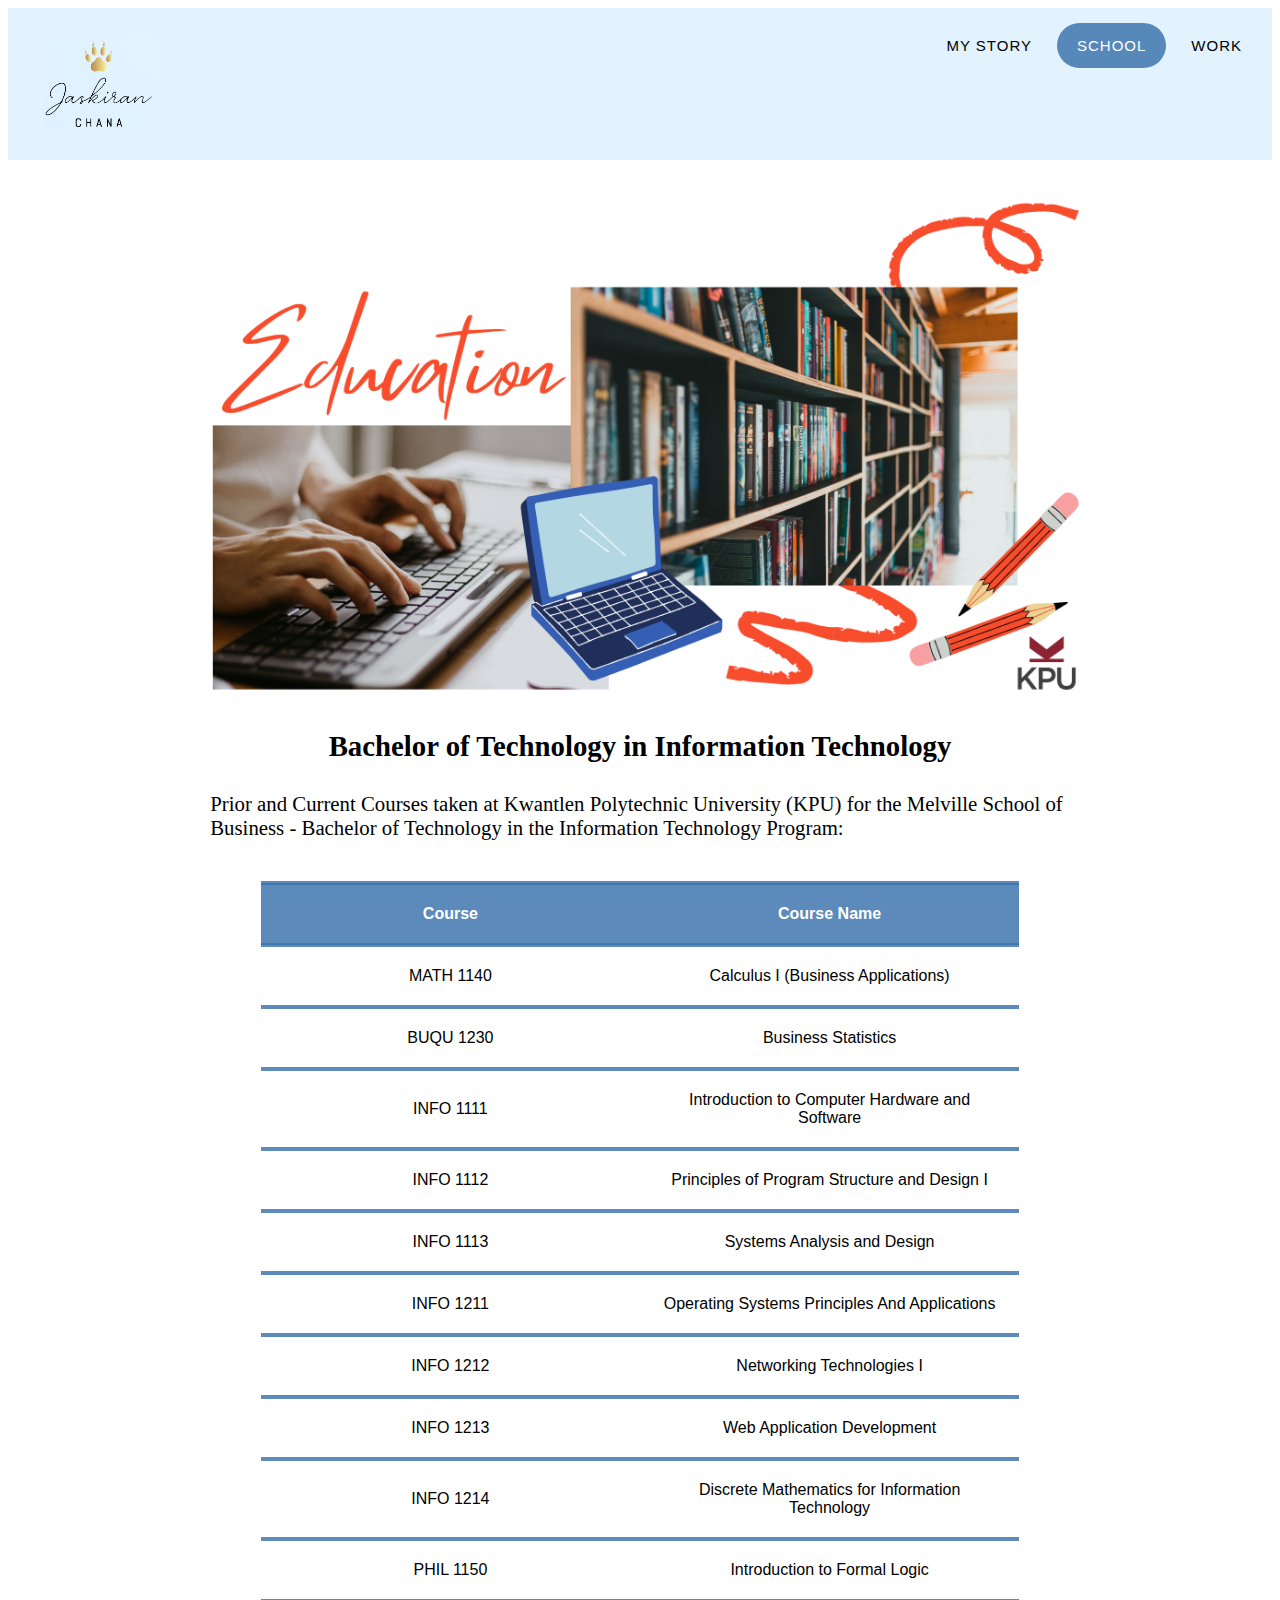
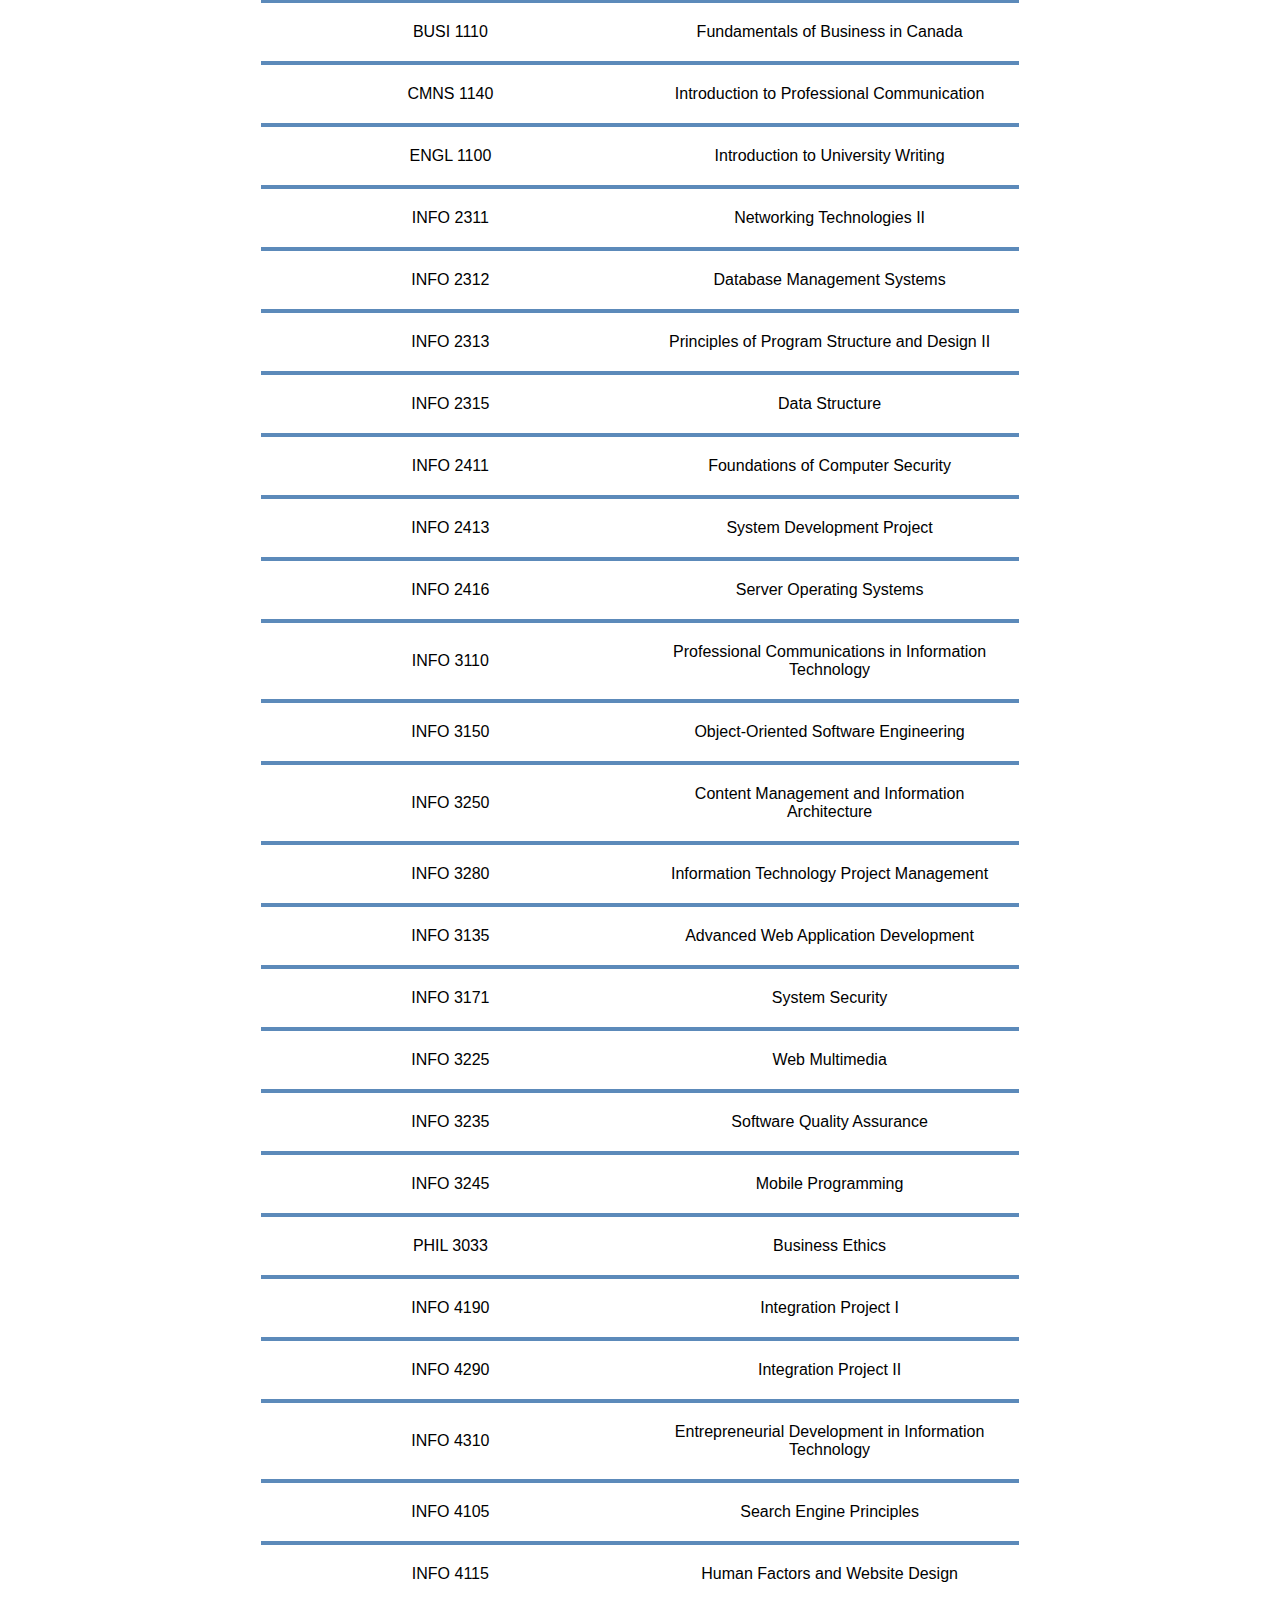
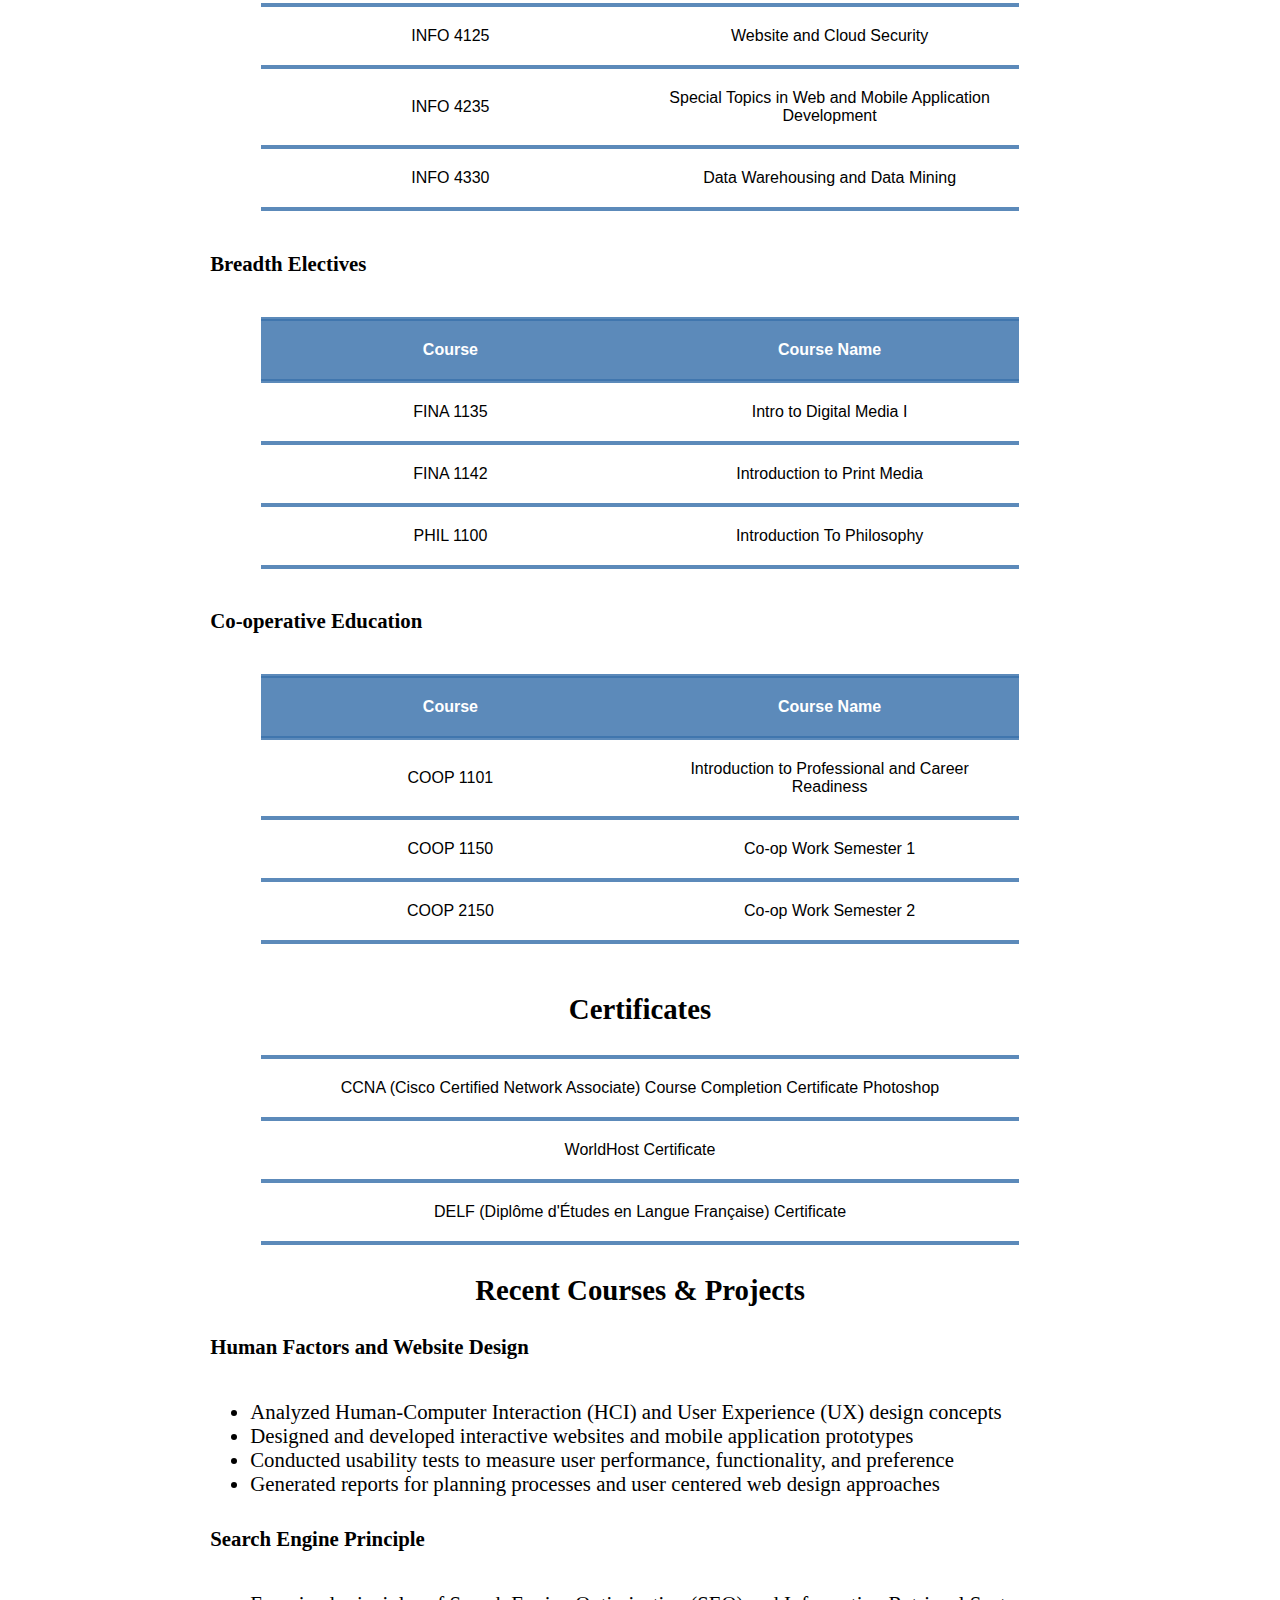
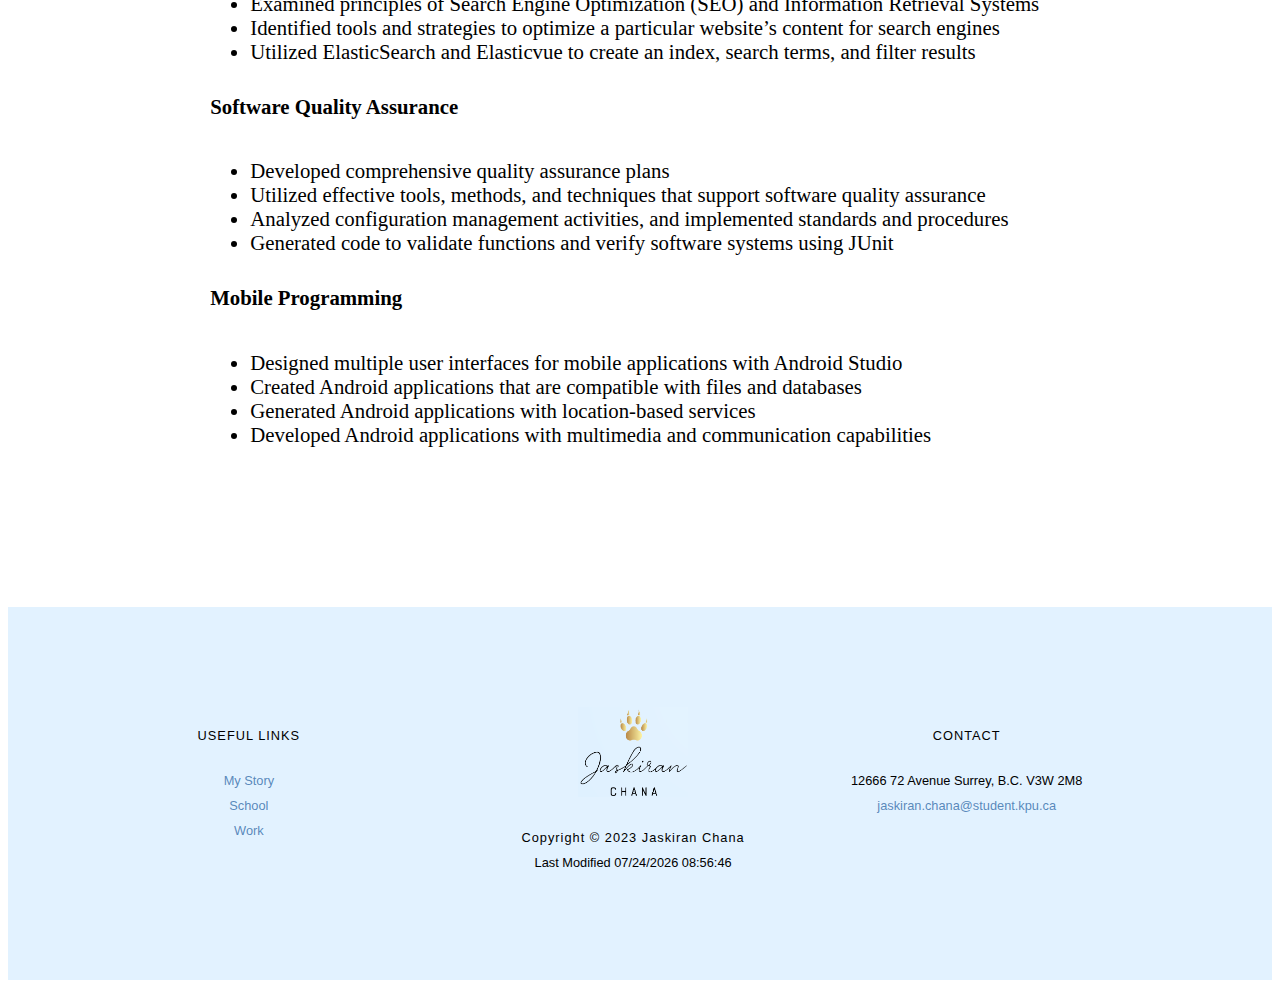
==== school.html @ 22349d89 "Add files via upload" ====
<!doctype html>
<html>
	<head>
		<meta charset="utf-8">
        <title>Jaskiran Chana</title>
        <!-- External CSS styles -->
        <link rel="stylesheet" href="styles.css">
    </head>

    <div class="header">
        <!-- Navigation -->
		<a href="index.html"><img src="images/logo.png" alt="Logo"style="border-style:none;width:110px;height:90px;"></a>
        <div class="header-right">
            <a class="unactive" href="index.html">MY STORY</a>
            <a class="active" href="school.html">SCHOOL</a>
            <a class="unactive" href="work.html">WORK</a>
        </div>
    </div>
	
    <body>
	
		<!-- Education Section -->
		<div class="education-container">
			<img src="images/education.png" alt="Education">
		</div>
		
		<h3>Bachelor of Technology in Information Technology</h3>
		<p id="txtCenter">Prior and Current Courses taken at Kwantlen Polytechnic University (KPU) for the Melville School of Business - Bachelor of Technology in the Information Technology Program:</p>

		<div style="overflow-x:auto;">
			<table>
				<tr style="background-color:#3a71acd3; color: white;">
					<th>Course</th>
					<th>Course Name</th>
				</tr>
	
				<tr>
					<td>MATH 1140</td>
					<td>Calculus I (Business Applications)</td>
				</tr>
				
				<tr>
					<td>BUQU 1230</td>
					<td>Business Statistics</td>
				</tr>
				
				<tr>
					<td>INFO 1111</td>
					<td>Introduction to Computer Hardware and Software</td>
				</tr>
				
				<tr>
					<td>INFO 1112 </td>
					<td>Principles of Program Structure and Design I</td>
				</tr>
				
				<tr>
					<td>INFO 1113 </td>
					<td>Systems Analysis and Design</td>
				</tr>
				
				<tr>
					<td>INFO 1211</td>
					<td>Operating Systems Principles And Applications</td>
				</tr>
				
				<tr>
					<td>INFO 1212</td>
					<td>Networking Technologies I</td>
				</tr>
				
				<tr>
					<td>INFO 1213</td>
					<td>Web Application Development</td>
				</tr>
				
				<tr>
					<td>INFO 1214</td>
					<td>Discrete Mathematics for Information Technology</td>
				</tr>
				
				<tr>
					<td>PHIL 1150</td>
					<td>Introduction to Formal Logic</td>
				</tr>
				
				<tr>
					<td>BUSI 1110</td>
					<td>Fundamentals of Business in Canada</td>
				</tr>
				
				<tr>
					<td>CMNS 1140 </td>
					<td>Introduction to Professional Communication</td>
				</tr>
				
				<tr>
					<td>ENGL 1100 </td>
					<td>Introduction to University Writing</td>
				</tr>
				
				<tr>
					<td>INFO 2311 </td>
					<td>Networking Technologies II</td>
				</tr>
				
				<tr>
					<td>INFO 2312</td>
					<td>Database Management Systems</td>
				</tr>
				
				<tr>
					<td>INFO 2313</td>
					<td>Principles of Program Structure and Design II</td>
				</tr>
				
				<tr>
					<td>INFO 2315</td>
					<td>Data Structure</td>
				</tr>
				
				<tr>
					<td>INFO 2411</td>
					<td>Foundations of Computer Security</td>
				</tr>
				
				<tr>
					<td>INFO 2413</td>
					<td>System Development Project</td>
				</tr>
				
				<tr>
					<td>INFO 2416</td>
					<td>Server Operating Systems</td>
				</tr>
				
				<tr>
					<td>INFO 3110</td>
					<td>Professional Communications in Information Technology</td>
				</tr>
				
				<tr>
					<td>INFO 3150</td>
					<td>Object-Oriented Software Engineering</td>
				</tr>
				
				<tr>
					<td>INFO 3250</td>
					<td>Content Management and Information Architecture</td>
				</tr>
				
				<tr>
					<td>INFO 3280</td>
					<td>Information Technology Project Management</td>
				</tr>
				
				<tr>
					<td>INFO 3135</td>
					<td>Advanced Web Application Development</td>
				</tr>
				
				<tr>
					<td>INFO 3171</td>
					<td>System Security</td>
				</tr>

				<tr>
					<td>INFO 3225</td>
					<td>Web Multimedia</td>
				</tr>
				
				<tr>
					<td>INFO 3235</td>
					<td>Software Quality Assurance</td>
				</tr>

				<tr>
					<td>INFO 3245</td>
					<td>Mobile Programming</td>
				</tr>

				<tr>
				  <td>PHIL 3033</td>
				  <td>Business Ethics</td>
				</tr>
				
				<tr>
					<td>INFO 4190</td>
					<td>Integration Project I</td>
				</tr>
				
				<tr>
					<td>INFO 4290</td>
					<td>Integration Project II</td>
				</tr>
				
				<tr>
					<td>INFO 4310</td>
					<td>Entrepreneurial Development in Information Technology</td>
				</tr>
				
				<tr>
					<td>INFO 4105</td>
					<td>Search Engine Principles</td>
				</tr>
				
				<tr>
					<td>INFO 4115</td>
					<td>Human Factors and Website Design</td>
				</tr>

				<tr>
					<td>INFO 4125</td>
					<td>Website and Cloud Security</td>
				</tr>	

				<tr>
					<td>INFO 4235</td>
					<td>Special Topics in Web and Mobile Application Development</td>
				</tr>	
				
				<tr>
					<td>INFO 4330</td>
					<td>Data Warehousing and Data Mining</td>
				</tr>	
			</table>
		</div>
	
		<div>
			<p id="txtCenter" style="padding-top: 20px; font-weight:bold;">Breadth Electives</p>
			<table>
				<tr style="background-color:#3a71acd3; color: white;">
				   <th>Course</th>
				   <th>Course Name</th>
				</tr>
					
				<tr>
					<td>FINA 1135</td>
					<td>Intro to Digital Media I</td>
				</tr>
					
				<tr>
					<td>FINA 1142</td>
					<td>Introduction to Print Media</td>
				</tr>
					
				<tr>
					<td>PHIL 1100</td>
					<td>Introduction To Philosophy</td>
				</tr>
			</table>
		</div>

		<div>
			<p id="txtCenter" style="padding-top: 20px; font-weight:bold;">Co-operative Education</p>
			<table>
				<tr style="background-color:#3a71acd3; color: white;">
					<th>Course</th>
					<th>Course Name</th>
				</tr>
	
				<tr>
					<td>COOP 1101</td>
					<td>Introduction to Professional and Career Readiness</td>
				</tr>
	
				<tr>
					<td>COOP 1150</td>
					<td>Co-op Work Semester 1</td>
				</tr>
				
				<tr>
					<td>COOP 2150</td>
					<td>Co-op Work Semester 2</td>
				</tr>	
			</table>
		</div>
		
		<div>
			<h3 style="padding-top: 20px;">Certificates</h3>
			<table>		
				<tr>
					<td>CCNA (Cisco Certified Network Associate) Course Completion Certificate Photoshop</td>
				</tr>
				
				<tr>
					<td>WorldHost Certificate</td>
				</tr>
				
				<tr>
					<td>DELF (Diplôme d'Études en Langue Française) Certificate</td>
				</tr>
				
			</table>
		</div>
	
	
		<h3>Recent Courses & Projects</h3>
		<p id="txtCenter"><b>Human Factors and Website Design</b></p>

		<ul id="txtBaking">
			<li>Analyzed Human-Computer Interaction (HCI) and User Experience (UX) design concepts</li>
			<li>Designed and developed interactive websites and mobile application prototypes</li>
			<li>Conducted usability tests to measure user performance, functionality, and preference</li>
			<li>Generated reports for planning processes and user centered web design approaches</li>
		</ul>  
		
		<p id="txtCenter"><b>Search Engine Principle</b></p>

		<ul id="txtBaking">
			<li>Examined principles of Search Engine Optimization (SEO) and Information Retrieval Systems</li>
			<li>Identified tools and strategies to optimize a particular website’s content for search engines</li>
			<li>Utilized ElasticSearch and Elasticvue to create an index, search terms, and filter results</li>
		</ul>  
		
		<p id="txtCenter"><b>Software Quality Assurance</b></p>

		<ul id="txtBaking">
			<li>Developed comprehensive quality assurance plans </li>
			<li>Utilized effective tools, methods, and techniques that support software quality assurance</li>
			<li>Analyzed configuration management activities, and implemented standards and procedures</li>
			<li>Generated code to validate functions and verify software systems using JUnit</li>
		</ul>  
		
		<p id="txtCenter"><b>Mobile Programming</b></p>

		<ul id="txtBaking">
			<li>Designed multiple user interfaces for mobile applications with Android Studio</li>
			<li>Created Android applications that are compatible with files and databases</li>
			<li>Generated Android applications with location-based services</li>
			<li>Developed Android applications with multimedia and communication capabilities </li>
		</ul>  
	
		
		<footer>
			<div class="footer">
				<div class="footer-column-1">
					<h5>USEFUL LINKS</h5>
					<a href="index.html">My Story</a>
					<a href="school.html">School</a>
					<a href="work.html">Work</a>
				</div>
				
				<div class="footer-column-2">
					<a href="index.html"><img src="images/logo.png" alt="Logo"style="border-style:none;width:110px;height:90px;"></a>
					<h6>Copyright &copy; 2023 Jaskiran Chana</h6>
					<p><script>document.write ("Last Modified ", document.lastModified);</script></p>
				</div>
				
				<div class="footer-column-3"> 
					<h5>CONTACT</h5>
					12666 72 Avenue Surrey, B.C. V3W 2M8
					<a href="mailto:jaskiran.chana@student.kpu.ca">jaskiran.chana@student.kpu.ca</a>
				</div>
			</div>
		</footer>
	</body>
</html>
---- styles.css ----
/* Navigation*/
.header {
	overflow: hidden;
	font-family: "Source Sans Pro", sans-serif;
	background-color: #e2f2ff;
	padding: 15px 10px;
}

.header a {
	float: left;
	color: black;
	text-align: center;
	text-decoration: none;
	font-size: 15px; 
	line-height: 15px;
	border-radius: 45px;
	padding: 15px;
	padding-left: 20px;
	padding-right: 20px;
	margin-left: 5px;
	letter-spacing: 1px;
}

.header a.unactive:hover {
	border-radius: unset;
	border-bottom: 3px solid #3a71acd3;
	color: black;
}

.header a.active {
	background-color: #3a71acd3;
	color: white;
}

.header-right {
	float: right;
}


/* Text */
h1 {
	text-align: left;
    font-family: "Freestyle Script", Freestyle Script;
    font-weight: normal;
    font-size: 5em;
    padding-left: 400px;
}

p {
	text-align: center;
    margin-left: 430px;
    padding-right: 50px;
    padding-top: 50px;
    font-family: Ink Free;
    font-size: 1.3em;
}

h2 {
    text-align: left;
    font-family: Brush Script MT,cursive;
    font-weight: normal;
	font-size: 4em;
    margin-left: 50px;
	padding-top: 20px;
	padding-bottom: 20px;
	color: #f84d2d;
}

/* Book List */
.column {
	float: left;
	width: 45%;
	padding: 10px;
	font-family: Ink Free;
	font-size: 1.3em;
}

.column1 {
	float: left;
	width: 45%;
	padding: 10px;
	font-family: Ink Free;
	font-size: 1.3em;
    margin-left:3%;
}

/* Clear floats after image containers */
.row::after {
	content: "";
	clear: both;
	display: table;
}

.column img{
	width:100%;
	height:80%;
	margin-left:10%;
	margin-right:50%;
}

.column-title {
	float: left;
	padding: 10px;
	font-family: Ink Free;
	font-weight: bold;
	font-size:1.8em;
	text-align: center;
	margin-left:3%;
}

.column2 {
	float: left;
	width: 45%;
	padding: 10px;
	font-family: Ink Free;
	font-size: 1.3em;
    margin-left:3%;
}

.column3 {
	float: left;
	width: 45%;
	padding: 10px;
	font-family: Ink Free;
	font-size: 1.3em;
    margin-left:3%;
}

.column4 {
	float: left;
	width: 45%;
	padding: 10px;
	font-family: Ink Free;
	font-size: 1.3em;
    margin-left:3%;
}

.column5 {
	float: left;
	width: 45%;
	padding: 10px;
	font-family: Ink Free;
	font-size: 1.3em;
    margin-left:3%;
}

.column6 {
	float: left;
	width: 45%;
	padding: 10px;
	font-family: Ink Free;
	font-size: 1.3em;
    margin-left:3%;
}

.column7 {
	float: left;
	width: 45%;
	padding: 10px;
	font-family: Ink Free;
	font-size: 1.3em;
    margin-left:3%;
}
	
/* Image Heading Container */	
.about-container img{
	padding-top:40px;
	padding-bottom:20px;
	width:65%;
	height:30%;
	margin-left:20%;
}

/* Image Heading Container */	
.music-container img{
	padding-top:40px;
	width:70%;
	height:30%;
	margin-left:15%;
}

/* Image Heading Container */	
.baking-container img{
	padding-top:40px;
	width:70%;
	height:30%;
	margin-left:15%;
	padding-bottom:0px;
}

/* Image Heading Container */	
.digital-container img{
	padding-top:40px;
	width:70%;
	height:30%;
	margin-left:15%;
	padding-bottom:0px;
}

/* Image Heading Container */	
.work-container img{
	padding-top:40px;
	width:70%;
	height:30%;
	margin-left:15%;
	padding-bottom:0px;
}

/* Image Heading Container */	
.education-container img{
	padding-top:40px;
	width:70%;
	height:30%;
	margin-left:15%;
}

/* Text */	
h3 {
	font-family: Ink Free; 
	text-align: center;
	font-size:1.8em;
	font-weight: bold;
}

#txtMusic{
	font-family: Ink Free; 
	text-align: left;
	font-size:1.3em;
	margin-left:16%;
	margin-right:11%;
	padding-top:0px;
	padding-bottom:20px;
}

/* Music Table */	
table {
	border-collapse: collapse;
	width: 60%;
	margin-left:auto;
	margin-right:auto;
}

/* Music Table */	
th, td {
	text-align: left;
	padding: 20px;
	border-top: 4px solid #3a71acd3;
	border-bottom: 4px solid #3a71acd3;
	font-family: "Source Sans Pro", sans-serif; 
	font-size: 1em;
	text-align: center;
	width: 40%;
}

tr{
	background-color: #white;
}

tr:hover {
	background-color:  #F1F3F4;
}

.title:hover {
	background-color:  #3a71acd3;
}
	
.music-cover-container img{
	padding-top:20px;
	padding-bottom:20px;
	width:100%;
	height:100%;
}

/* Audio */	
.musicplayer1, .musicplayer2, .musicplayer3{
	width: 100%;
}

/* Audio Cover */	
#cover1, #cover2, #cover3, #audio1, #audio2, #audio3 {
	 display: none;
}

/* Baking Gallery */	
div.gallery {
	border: 1px solid #ccc;
}

div.gallery:hover {
	border: 1px solid #777;
}

div.gallery img {
	width: 100%;
	height: auto;
}

div.desc {
	padding: 10px;
	text-align: center;
}

* {
	box-sizing: border-box;
}

/* Baking Gallery Responsive */	
.responsive {
	padding: 0 5px;
	float: left;
	width: 24.99999%;
}

/* Baking Gallery Responsive */	
@media only screen and (max-width: 700px) {
	.responsive {
		width: 59.99999%;
		margin: 5px 0;
		margin-left:20%;
		float: center;
	}
}

/* Baking Gallery Responsive */	
@media only screen and (max-width: 500px) {
	.responsive {
		width: 99%;
		margin-left:0%;
	}
}

.clearfix:after {
	content: "";
	display: table;
	clear: both;
}

/* Digital Art Section Road Trip Drop Down*/	
.details { 
	padding-left: 20%;
	padding-right: 20%; 
	overflow: auto;
}
		   
summary::-webkit-details-marker { 
	display: none;
 }

details p { 
	font-family: Ink Free;
	padding-top: 30px;
	text-align:left; 
	margin-left: 10%; 
	margin-right: 10%;
	width: 90%; 
}
	
summary:after {   
	content: "🚙";
	background: white; 
	border-radius: 10px; 
	border: 2px solid #DDDDDD; 
	float: left; 
	font-size: 1.5em; 
	margin-top: 10px; 
	padding: 2px; 
	width: 60px;
	height: 50px;
}

summary{ 
	font-size:1.3em;
	font-family: Ink Free;
	font-weight: bold;
	padding-bottom: 10px;
	text-align: center;
	display: block;
	border-bottom: 10px solid  #f84d2d; 
	margin: auto;
}

details[open] summary:after { 
	content: "-";
	color: black;
}

/* Text */	
h4{ 
	text-align: center;
	font-family: "Source Sans Pro", sans-serif;
	font-weight: normal;
	line-height: 10px;
}

h4 a {
	text-decoration: none;
	color: #3a71acd3;
}
h4 a:visited { 
	color: #3a71acd3;
}

h4 a:hover {
	color: #f84d2d; 
}

* {
	box-sizing: border-box;
}

/* Digital Art Gallery */
.column-art {
	float: left;
	width: 20%;
	padding: 10px;
}

/* Imside Gallery */
.column-art img {
	opacity: 0.8; 
	cursor: pointer; 
}

.column-art img:hover {
	opacity: 1;
}

.row-art:after {
	content: "";
	display: table;
	clear: both;
}

/* Expand Image */
.container-art {
	position: relative;
	display: none;
	margin-left: 34%;
}

/* Button */	
.btn-art {
	position: absolute;
	top: 0px;
	right: 16px;
	font-size: 18px;
	color: #f84d2d;
	width: 23px;
	height:40px;
	font-size: 35px;
	cursor: pointer;
	margin-right: 5%;
}

#txtCenter{
	font-family: Ink Free; 
	text-align: left;
	font-size:1.3em;
	margin-left:16%;
	margin-right:11%;
	padding-top:0px;
	padding-bottom:20px;
}

#txtBaking{
	font-family: Ink Free; 
	text-align: left;
	font-size:1.3em;
	margin-left:16%;
	margin-right:11%;
	padding-top:0px;
	padding-bottom:10px;
}

.footer	{ 	      
	margin-top: 150px;
	width: 100%;
	padding: 100px 15%;
	font-size: 0.8em; 
	text-align: center;  
	font-family: "Source Sans Pro", sans-serif;
	background-color: #e2f2ff;
	display: flex;
 }

.footer div{
	text-align:center;
}

.footer-column-2{
	flex-grow:2;
	margin-left:18%;
}

.footer div h5{
	font-weight: normal;
	margin-bottom:30px;
	letter-spacing: 1px;
	font-size: 1em;
	color: black;
}

.footer-column-1 a{
	display: block;
	text-decoration: none;
	color: #3a71acd3;
	margin-bottom: 10px;
	font-size: 1em;
}
	
.footer div h6{
	font-weight: normal;	
	margin-bottom:10px;
	letter-spacing: 1px;
	font-size: 1em;
}

.footer-column-2 p{
	margin: unset;
	padding: unset;
	font-family: "Source Sans Pro", sans-serif;
	margin-bottom:10px;
	display: block;
	text-decoration: none;
	color: black;
	font-size: 1em;
}

.footer-column-3{
	margin-left:5%;
}

.footer-column-3 a {
	display: block;
	text-decoration: none;
	color: #3a71acd3;
	margin-bottom: 20px;
	margin-top:10px;
	font-size: 1em;
}

/* ------------------------------------------------------------------------------------------------------------------*/	
/* Responsive Laptop */
/* ------------------------------------------------------------------------------------------------------------------*/	
@media screen and (max-width: 1024px) {
	.header a {
		text-align: center;  
		padding-left: 15px;
		padding-right: 15px;
	}
  
	.header-right {
		float: right;
	}

	.header a.unactive:hover {
		border: none;
		background-color: #a8c8e761;
		color: black;
		border-radius: 45px;
	}
	
	.about-container img{
		float: none;
		display: block;
		text-align: center;
	  	padding-top:20px;
		padding-bottom:20px;
		width:80%;
		height:30%;
		margin-left:10%;
	}
	
	.music-container img{
		float: none;
		display: block;
		text-align: center;
	  	padding-top:20px;
		padding-bottom:20px;
		width:80%;
		height:30%;
		margin-left:10%;
	}

	.baking-container img{
		float: none;
		display: block;
		text-align: center;
	  	padding-top:20px;
		padding-bottom:20px;
		width:80%;
		height:30%;
		margin-left:10%;
	}

	.digital-container img{
		float: none;
		display: block;
		text-align: center;
	  	padding-top:20px;
		padding-bottom:20px;
		width:80%;
		height:30%;
		margin-left:10%;	
	}

	.work-container img{
		float: none;
		display: block;
		text-align: center;
	  	padding-top:20px;
		padding-bottom:20px;
		width:80%;
		height:30%;
		margin-left:10%;
	}
	
	.education-container img{
		float: none;
		display: block;
		text-align: center;
	  	padding-top:20px;
		padding-bottom:20px;
		width:80%;
		height:30%;
		margin-left:10%;	
	}


	.column {
		float: center;
		width: 40%;
		padding: 5px;
		font-family: Ink Free;
		font-size: 1.3em;
	}

	.row::after {
		content: "";
		clear: both;
		display: table;
	}

	.column img{
		width:120%;
		height:80%;
		margin-left:65%;
		margin-right:65%;
	}
	
	.column-title {
		font-family: Ink Free;
		padding-top:50px;
		font-weight: bold;
		font-size:1.5em;
		text-align: center;
		width:92%;	
	}

	.column1 {
		padding: 10px;
		font-family: Ink Free;
		font-size: 1.3em;	
		width:92%;
	}

	.column2 {
		padding: 10px;
		font-family: Ink Free;
		font-size: 1.3em;
		margin-left:3%;
		width:92%;
	}

	.column3 {
		padding: 10px;
		font-family: Ink Free;
		font-size: 1.3em;
		margin-left:3%;
		width:92%;
	}

	.column4 {
		padding: 10px;
		font-family: Ink Free;
		font-size: 1.3em;
		margin-left:3%;
		width:92%;
	}

	.column5 {
		padding: 10px;
		font-family: Ink Free;
		font-size: 1.3em;
		margin-left:3%;
		width:92%;
	}
	.column6 {
		padding: 10px;
		font-family: Ink Free;
		font-size: 1.3em;
		margin-left:3%;
		width:92%;
	}

	.column7 {
		padding: 10px;
		font-family: Ink Free;
		font-size: 1.3em;
		margin-left:3%;
		width:92%;
	}

	#txtMusic{
		font-family: Ink Free; 
		text-align: left;
		font-size:1.3em;
		margin-left:10%;
		margin-right:0%;
		padding-top:0px;
		padding-bottom:20px;
	}	

	table {
		border-collapse: collapse;
		width: 70%;
		margin-left:auto;
		margin-right:auto;
	}

	th, td {
		text-align: left;
		padding: 20px;
		border-top: 4px solid #3a71acd3;
		border-bottom: 4px solid #3a71acd3;
		font-family: "Source Sans Pro", sans-serif; 
		font-size: 1em;
		text-align: center;
		width: 50%; 
	}
		
	tr{
		background-color: #white;
		}

	tr:hover {
		background-color:  #F1F3F4;
		}

	.title:hover {
		background-color:  #3a71acd3;
	}
		
	.music-cover-container img{
		padding-top:20px;
		padding-bottom:20px;
		width:100%;
		height:100%;
	}

	.musicplayer1 , .musicplayer2, .musicplayer3{
		width:100%;
		margin-left:0%;
		margin-right:5%;
	}
		
	.details { 
		padding-left: 20%;
		padding-right: 20%; 
		overflow: auto;
	}
			   
	summary::-webkit-details-marker { 
		display: none;
	 }

	details p { 
		font-family: Ink Free;
		padding-top: 30px;
		text-align:left; 
		margin-left: 10%; 
		margin-right: 10%;
		width: 90%; 
	}
		
	summary:after {   
		content: "🚙";
		background: white; 
		border-radius: 10px; 
		border: 2px solid #DDDDDD; 
		float: left; 
		font-size: 1.5em; 
		margin-top: 10px; 
		padding-top:20px;
		width: 60px;
		height: 30px;
		line-height: 20%;
	}

	summary{ 
		font-size:1.3em;
		font-family: Ink Free;
		font-weight: bold;
		padding-bottom: 30px;
		text-align: center;
		display: block;
		border-bottom: 10px solid  #f84d2d; 
		line-height: 20%;
	}

	details[open] summary:after { 
		content: "-";
		color: black;
	}


	h4{
		text-align: center;
		font-family: "Source Sans Pro", sans-serif;
		font-weight: normal;
		line-height: 10px;
	}


	h4 a {
		text-decoration: none;
		color: #3a71acd3;
	}
	h4 a:visited { 
		color: #3a71acd3;
	}
	
	h4 a:hover { 
		color: #f84d2d; 
	}

	* {
		box-sizing: border-box;
	}

	.column-art {
		float: left;
		width: 20%;
		padding: 10px;
	}

	.column-art img {
		opacity: 0.8; 
		cursor: pointer; 
	}

	.column-art img:hover {
		opacity: 1;
	}

	.row-art:after {
		content: "";
		display: table;
		clear: both;
	}

	.container-art {
		position: relative;
		display: none;
		margin-left: 34%;
		padding-top:10px;
	}

	.btn-art {
		position: absolute;
		top: 0px;
		right: 16px;
		font-size: 18px;
		color: #f84d2d;
		width: 23px;
		height:40px;
		font-size: 35px;
		cursor: pointer;
		margin-right: 10%;
	}

	#txtCenter{
		font-family: Ink Free; 
		text-align: left;
		font-size:1.3em;
		margin-left:16%;
		margin-right:11%;
		padding-top:0px;
		padding-bottom:20px;
	}

	#txtBaking{
		font-family: Ink Free; 
		text-align: left;
		font-size:1.3em;
		margin-left:16%;
		margin-right:11%;
		padding-top:0px;
		padding-bottom:10px;
	}
		
	.footer	{ 	      
		margin-top: 150px;
		width: 100%;
		padding: 100px 10%;
		font-size: 0.8em; 
		text-align: center;  
		font-family: "Source Sans Pro", sans-serif;
		background-color: #e2f2ff;
		display: flex;
	}

	.footer div{
		text-align:center;
	}
	
	.footer-column-2{
		flex-grow:2;
		margin-left: 15%;
	}

	.footer div h5{
		font-weight: normal;
		margin-bottom:30px;
		letter-spacing: 1px;
		font-size: 1em;
		color: black;
	}

	.footer-column-1 a{
		display: block;
		text-decoration: none;
		color: #3a71acd3;
		margin-bottom: 10px;
		font-size: 1em;
	}
		
	.footer div h6{
		font-weight: normal;	
		margin-bottom:10px;
		letter-spacing: 1px;
		font-size: 1em;
	}

	.footer-column-2 p{
		margin: unset;
		padding: unset;
		font-family: "Source Sans Pro", sans-serif;
		margin-bottom:10px;
		display: block;
		text-decoration: none;
		color: black;
		font-size: 1em;
	}
	
	.footer-column-3{
		margin-left:5%;
	}

	.footer-column-3 a {
		display: block;
		text-decoration: none;
		color: #3a71acd3;
		margin-bottom: 20px;
		margin-top:10px;
		font-size: 1em;
	}
		
	#mobile{
		display: inline; 
		text-decoration: none; 
	}
	
	#desktop{
		display: none; 
	}
}

/* ------------------------------------------------------------------------------------------------------------------*/	
/* Responsive Tablet */
/* ------------------------------------------------------------------------------------------------------------------*/	
@media screen and (max-width: 768px) {
	.header a {
		padding-left: 10px;
		padding-right: 10px;
	}
  
	.header-right {
		float: right;
	}

	.header a.unactive:hover {
		border: none;
		background-color: #a8c8e761;
		color: black;
		border-radius: 45px;
	}
	
	.about-container img{
		float: none;
		display: block;
		text-align: center;
		padding-top:20px;	
		padding-bottom:20px;
		width: 85%;
		height: 30%;
		margin-left:6%;
	}
	
	.music-container img{
		float: none;
		display: block;
		text-align: center;
	  	padding-top:20px;
		padding-bottom:20px;
		width:85%;
		height:30%;
		margin-left:6%;
	}

	.baking-container img{
		float: none;
		display: block;
		text-align: center;
	  	padding-top:40px;
		padding-bottom:10px;
		width:85%;
		height:30%;
		margin-left:10%;
	}

	.digital-container img{
		float: none;
		display: block;
		text-align: center;
	  	padding-top:40px;
		padding-bottom:10px;
		width:85%;
		height:30%;
		margin-left:10%;
	}

	.work-container img{
		float: none;
		display: block;
		text-align: center;
		padding-top:40px;
		padding-bottom:10px;
		width:85%;
		height:30%;
		margin-left:10%;
	}

	.education-container img{
		float: none;
		display: block;
		text-align: center;
	  	padding-top:20px;
		padding-bottom:20px;
		width:85%;
		height:30%;
		margin-left:6%;
	}

	.column {
		float: center;
		width: 40%;
		padding: 5px;
		font-family: Ink Free;
		font-size: 1.3em;
	}

	.row::after {
		content: "";
		clear: both;
		display: table;
		text-align: center;
	}

	.column img{
		width:150%;
		height:80%;
		margin-left:50%;
		margin-right:50%;
	}
	
	.column-title {
		text-align: center;
		font-family: Ink Free;
		padding-top:30px;
		font-weight: bold;
		font-size:1.5em;	  
	}

	.column1 {
		padding: 10px;
		font-family: Ink Free;
		font-size: 1.3em;
		width:92%;
	}

	.column2 {
		padding: 10px;
		font-family: Ink Free;
		font-size: 1.3em;
		margin-left:3%;
		width:92%;
	}

	.column3 {
		padding: 10px;
		font-family: Ink Free;
		font-size: 1.3em;
		margin-left:3%;
		width:92%;
	}

	.column4 {
		padding: 10px;
		font-family: Ink Free;
		font-size: 1.3em;
		margin-left:3%;
		width:92%;
	}

	.column5 {
		padding: 10px;
		font-family: Ink Free;
		font-size: 1.3em;
		margin-left:3%;
		width:92%;
	}
	
	.column6 {
		padding: 10px;
		font-family: Ink Free;
		font-size: 1.3em;
		margin-left:3%;
		width:92%;
	}

	.column7 {
		padding: 10px;
		font-family: Ink Free;
		font-size: 1.3em;
		margin-left:3%;
		width:92%;
	}

	#txtMusic{
		font-family: Ink Free; 
		text-align: left;
		font-size:1.3em;
		margin-left:5%;
		margin-right:0%;
		padding-top:0px;
		padding-bottom:20px;
	}	

	table {
		border-collapse: collapse;
		width: 80%;
		margin-left:auto;
		margin-right:auto;
	}

	th, td {
		text-align: left;
		padding: 20px;
		border-top: 4px solid #3a71acd3;
		border-bottom: 4px solid #3a71acd3;
		font-family: "Source Sans Pro", sans-serif; 
		font-size: 1em;
		text-align: center;
		width: 50%;
	}
		
	tr{
		background-color: #white;
	}

	tr:hover {
		background-color:  #F1F3F4;
	}

	.title:hover {
		background-color:  #3a71acd3;
	}
		
	.music-cover-container img{
		display: none;
	}

	.musicplayer1, .musicplayer2, .musicplayer3{
		width: 110%;
		margin-left:0%;
	}

	.details { 
		padding-left: 20%;
		padding-right: 20%; 
		overflow: auto;
	}
			   
	summary::-webkit-details-marker { 
		display: none;
	 }

	details p { 
		font-family: Ink Free;
		padding-top: 30px;
		text-align:left; 
		margin-left: 10%; 
		margin-right: 10%;
		width: 90%; 
	}
		
	summary:after {  
		content: "🚙";
		background: white; 
		border-radius: 10px; 
		border: 2px solid #DDDDDD; 
		float: left; 
		font-size: 1.5em; 
		margin-top: 25px; 
		padding-top:20px;
		width: 60px;
		height: 30px;
		width: 100%;
	}

	summary{ 
		font-size:1.3em;
		font-family: Ink Free;
		font-weight: bold;
		padding-bottom: 40px;
		text-align: center;
		display: block;
		border-bottom: 10px solid  white; 
		margin: auto;
		width: 120%;				  
	}

	details[open] summary:after { 
		content: "-";
		color: black;
	}

	h4{
		text-align: center;
		font-family: "Source Sans Pro", sans-serif;
	    font-weight: normal;
	    line-height: 60px;
	    width:100%;
	}

	h4 a {text-decoration: none;
		color: #3a71acd3;
	}
	
	h4 a:visited { 
		color: #3a71acd3;
	}
	
	h4 a:hover { 
		color: #f84d2d; 
	}

	* {
		box-sizing: border-box;
	}

	.column-art {
		float: left;
		width: 20%;
		padding: 10px;
	}

	.column-art img {
		opacity: 0.8; 
		cursor: pointer; 
	}

	.column-art img:hover {
		opacity: 1;
	}

	.row-art:after {
		content: "";
		display: table;
		clear: both;
	}

	.container-art {
		position: relative;
		display: none;
		margin-left: 34%;
		padding-top:10px;
	}

	.btn-art {
		position: absolute;
		top: 0px;
		right: 16px;
		font-size: 18px;
		color: #f84d2d;
		width: 23px;
		height:40px;
		font-size: 35px;
		cursor: pointer;
		margin-right: 10%;
	}

	#txtCenter{
		font-family: Ink Free; 
		text-align: left;
		font-size:1.3em;
		margin-left:16%;
		margin-right:11%;
		padding-top:0px;
		padding-bottom:20px;
	}

	#txtBaking{
		font-family: Ink Free; 
		text-align: left;
		font-size:1.3em;
		margin-left:16%;
		margin-right:11%;
		padding-top:0px;
		padding-bottom:10px;
	}

	.footer	{ 	      
		margin-top: 150px;
		width: 100%;
		padding: 100px 15%;
		font-size: 0.8em; 
		text-align: center;  
		font-family: "Source Sans Pro", sans-serif;
		background-color: #e2f2ff;
		display: block;
	}

	.footer div{
		text-align:center;
	}
	
	.footer-column-2{
		flex-grow:3;
		margin-left:0%;
	}

	.footer div h5{
		font-weight: bold;
		margin-bottom:30px;
		letter-spacing: 1px;
		font-size: 1em;
		color: black;
	}

	.footer-column-1 a{
		display: block;
		text-decoration: none;
		color: #3a71acd3;
		margin-bottom: 20px;
		font-size: 1em;
	}
		
	.footer div h6{
		font-weight: normal;	
		margin-bottom:10px;
		letter-spacing: 1px;
		font-size: 1em;
	}
	
	.footer-column-2 a{
		display: block;
		margin-bottom: 20px;
		margin-top:60px;
	}

	.footer-column-2 p{
		font-family: "Source Sans Pro", sans-serif;
		margin-bottom:80px;
		display: block;
		text-decoration: none;
		color: black;
		font-size: 1em;
	}
	
	.footer-column-3{
		margin-left:0%;
	}

	.footer-column-3 a {
		display: block;
		text-decoration: none;
		color: #3a71acd3;
		margin-bottom: 20px;
		margin-top:10px;
		font-size: 1em;
	}
		
	#mobile{
		display: inline; 
		text-decoration: none; 
	}
	
	#desktop{
		display: none; 
	}
}

/* ------------------------------------------------------------------------------------------------------------------*/	
/* Responsive Mobile Phone*/
/* ------------------------------------------------------------------------------------------------------------------*/	
@media screen and (max-width: 600px) {
	.header a {
		float: none;
		display: block;
		text-align: center;	
		padding-left: 10px;
		padding-right: 10px;	  
	}
  
	.header-right {
		float: none;
	}

	.header a.unactive:hover {
		border: none;
		background-color: #a8c8e761;
		color: black;
		border-radius: 45px;
	}
	
	.about-container img{
		float: none;
		display: block;
		text-align: center;
		padding-top:10px;	
		padding-bottom:20px;
		width: 98%;
		height: 100%;
		margin-left:1%;  
	}
	
	.music-container img{
		float: none;
		display: block;
		text-align: center;
		padding-top:10px;
		padding-bottom:20px;
		width:99%;
		height:100%;
		margin-left:1%;
	}

	.baking-container img{
		float: none;
		display: block;
		text-align: center;
		padding-top:40px;
		padding-bottom:10px;
		width:98%;
		height:100%;
		margin-left:1%;
	}

	.digital-container img{
		float: none;
		display: block;
		text-align: center;
		padding-top:40px;
		padding-bottom:10px;
		width:98%;
		height:100%;
		margin-left:1%;
	}

	.work-container img{
		float: none;
		display: block;
		text-align: center;
		padding-top:40px;
		padding-bottom:10px;
		width:98%;
		height:100%;
		margin-left:1%;
	}

	.education-container img{
		float: none;
		display: block;
		text-align: center;
		padding-top:10px;
		padding-bottom:20px;
		width:99%;
		height:100%;
		margin-left:1%;
	}

	.column {
		float: center;
		padding: 0px;
		width:40%;
		font-family: Ink Free;
		font-size: 1.3em;
	}

	.row::after {
		content: "";
		clear: both;
		display: table;
	}

	.column img{
		width:150%;
		height:100%;
		margin-left:50%;
		margin-right:50%;
	}
		
	.column-title {
		font-family: Ink Free;
		padding-top:30px;
		font-weight: bold;
		font-size:1.5em;
		text-align: center;
		width:92%;
	}
		
	.column1 {
		padding: 10px;
		font-family: Ink Free;
		font-size: 1.3em;
		float:center;
	}

	.column2 {
		padding: 10px;
		font-family: Ink Free;
		font-size: 1.3em;
		margin-left:3%;
		width:92%;
	}

	.column3 {
		padding: 10px;
		font-family: Ink Free;
		font-size: 1.3em;
		margin-left:3%;
		width:92%;
	}

	.column4 {
		padding: 10px;
		font-family: Ink Free;
		font-size: 1.3em;
		margin-left:3%;
		width:92%;
	}

	.column5 {
		padding: 10px;
		font-family: Ink Free;
		font-size: 1.3em;
		margin-left:3%;
		width:92%;
	}
	.column6 {
		padding: 10px;
		font-family: Ink Free;
		font-size: 1.3em;
		margin-left:3%;
		width:92%;
	}

	.column7 {
		float: left;
		padding: 10px;
		font-family: Ink Free;
		font-size: 1.3em;
		margin-left:3%;
		width:92%;
	}

	#txtMusic{
		font-family: Ink Free; 
		text-align: left;
		font-size:1.3em;
		margin-left:4%;
		margin-right:0%;
		padding-top:0px;
		padding-bottom:20px;
	}	

	table {
		border-collapse: collapse;
		width: 100%;
		margin-left:auto;
		margin-right:auto;
	}

	th, td {
		padding-top: 20px;
		padding-bottom: 20px;
		padding-right:0px;
		padding-left:0px;
		border-top: 4px solid #3a71acd3;
		border-bottom: 4px solid #3a71acd3;
		font-family: "Source Sans Pro", sans-serif; 
		font-size: 1em;
		text-align: center;
		width: 10%;  
	}
		
	tr{
		background-color: #white;
	}

	tr:hover {
		background-color:  #F1F3F4;
	}

	.title:hover {
		background-color:  #3a71acd3;
	}
		
	.music-cover-container img{
		display: none;
	}

	.musicplayer1 , .musicplayer2, .musicplayer3{
		width: 100%;
		margin-left:0%;
	}

	#cover1, #cover2, #cover3, #audio1, #audio2, #audio3 {
		 display: none;
	}
			
	.details { 
		padding-left: 20%;
		padding-right: 20%; 
		overflow: auto;
	}
			   
	summary::-webkit-details-marker { 
		display: none;
	}

	details p { 
		font-family: Ink Free;
		padding-top: 30px;
		text-align:left; 
		margin-left: 10%; 
		margin-right: 10%;
		width: 100%; 
	}
		
	summary:after {   
		content: "🚙";
		background: white; 
		border-radius: 10px; 
		border: 2px solid #DDDDDD; 
		float: left; 
		font-size: 1.5em; 
		margin-top: 25px; 
		padding-top:20px;
		width: 60px;
		height: 30px;
		width: 100%;
	}

	summary{ 
		font-size:1.3em;
		font-family: Ink Free;
		font-weight: bold;
		padding-bottom: 40px;
		text-align: center;
		display: block;
		border-bottom: 10px solid  white; 
		margin: auto;
		width: 150%;				  
	}

	details[open] summary:after { 
		content: "-";
		color: black;
	}	

	h4{ 
		text-align: center;
		font-family: "Source Sans Pro", sans-serif;
		font-weight: normal;
		line-height: 30px;
	}

	h4 a {
		text-decoration: none;
		color: #3a71acd3;
	}
	
	h4 a:visited { 
		color: #3a71acd3;
	}
	
	h4 a:hover { 
		color: #f84d2d; 
	}

	* {
		box-sizing: border-box;
	}

	.column-art {
		float: left;
		width: 20%;
		padding: 0px;
	}

	.column-art img {
		opacity: 0.8; 
		cursor: pointer; 
	}

	.column-art img:hover {
		opacity: 1;
	}

	.row-art:after {
		content: "";
		display: table;
		clear: both;
	}

	.container-art {
		position: center;
		display: none;
		margin-left: 30%;
		width:70%;
		padding-top:10px;
		padding-bottom:10px;
	}

	.btn-art {
		position: right;
		top: 0px;
		right: 0px;
		font-size: 18px;
		color: #f84d2d;
		width: 23px;
		height:40px;
		font-size: 35px;
		cursor: pointer;
		margin-right: 10%;
	}

	#txtCenter{
		font-family: Ink Free; 
		text-align: left;
		font-size:1.3em;
		margin-left:16%;
		margin-right:11%;
		padding-top:0px;
		padding-bottom:20px;
		margin-right:15%;
	}

	#txtBaking{
		font-family: Ink Free; 
		text-align: left;
		font-size:1.3em;
		margin-left:16%;
		margin-right:11%;
		padding-top:0px;
		padding-bottom:10px;
	}	
			
	.footer	{ 	      
		margin-top: 150px;
		width: 100%;
		padding: 100px 15%;
		font-size: 0.8em; 
		text-align: center;  
		font-family: "Source Sans Pro", sans-serif;
		background-color: #e2f2ff;
		display: block;
	}

	.footer div{
		text-align:center;
	}
	
	.footer-column-2{
		flex-grow:3;
		margin-left:0%;
	}

	.footer div h5{
		font-weight: bold;
		margin-bottom:30px;
		letter-spacing: 1px;
		font-size: 1em;
		color: black;
	}

	.footer-column-1 a{
		display: block;
		text-decoration: none;
		color: #3a71acd3;
		margin-bottom: 20px;
		font-size: 1em;
	}
		
	.footer div h6{
		font-weight: normal;	
		margin-bottom:10px;
		letter-spacing: 1px;
		font-size: 1em;
	}
	
	.footer-column-2 a{
		display: block;
		margin-bottom: 20px;
		margin-top:60px;
	}

	.footer-column-2 p{
		font-family: "Source Sans Pro", sans-serif;
		margin-bottom:80px;
		display: block;
		text-decoration: none;
		color: black;
		font-size: 1em;
	}
	
	.footer-column-3{
		margin-left:0%;
	}

	.footer-column-3 a {
		display: block;
		text-decoration: none;
		color: #3a71acd3;
		margin-bottom: 20px;
		margin-top:10px;
		font-size: 1em;
	}
			
	#mobile{
		display: inline; text-decoration: none; 
	}
		
	#desktop{
		display: none; 
	}			
}
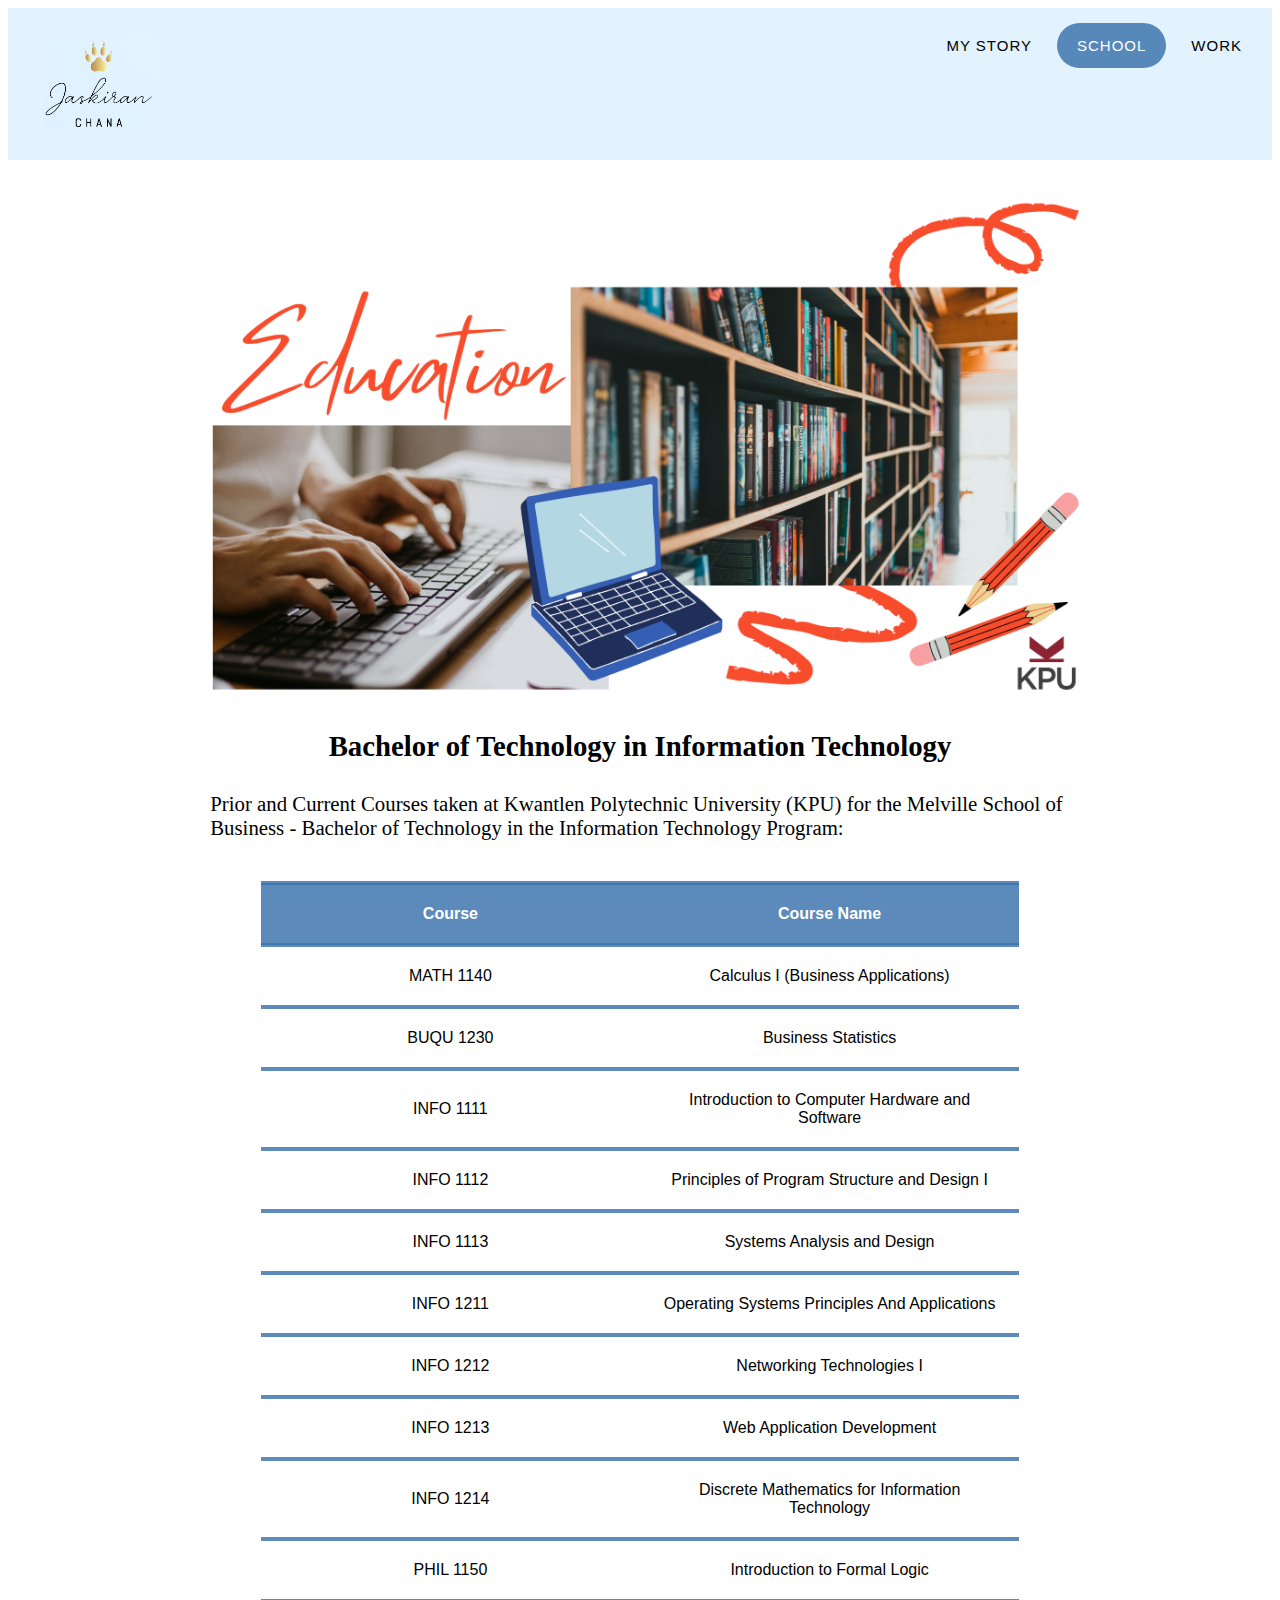
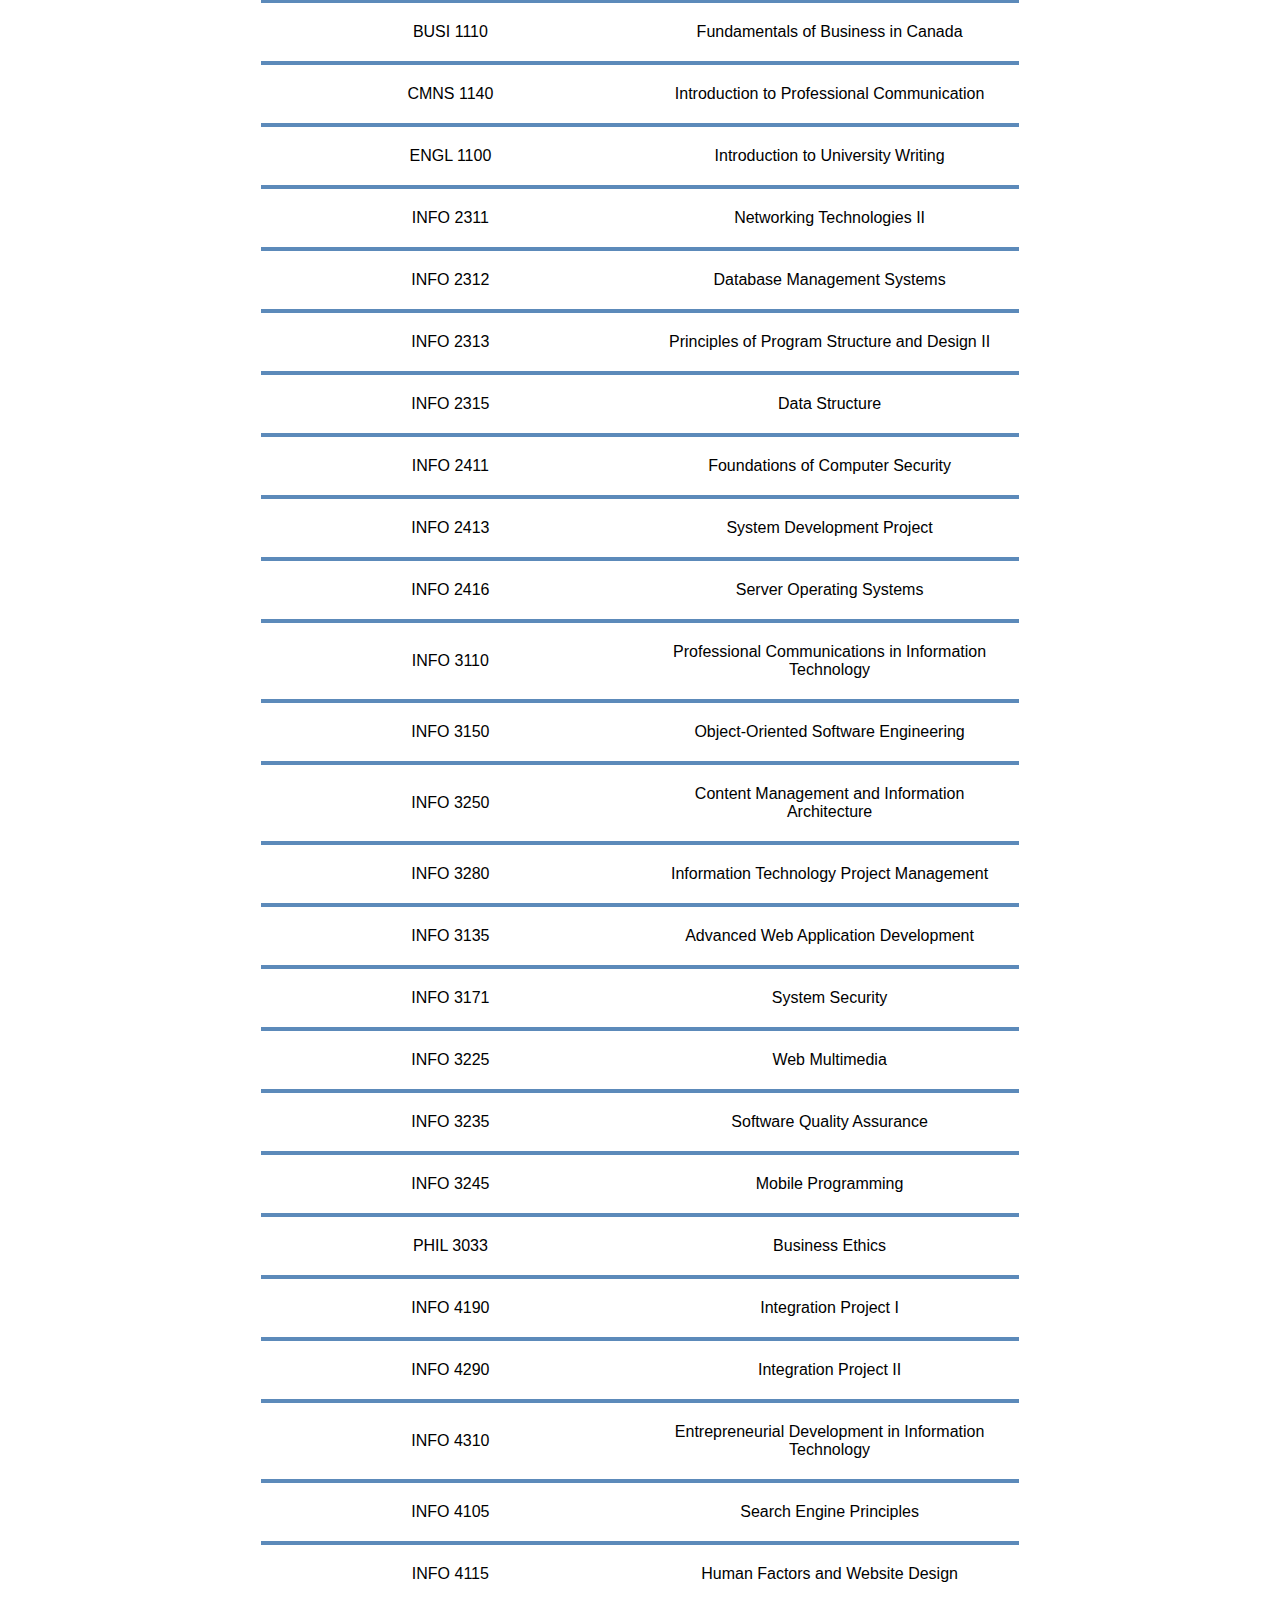
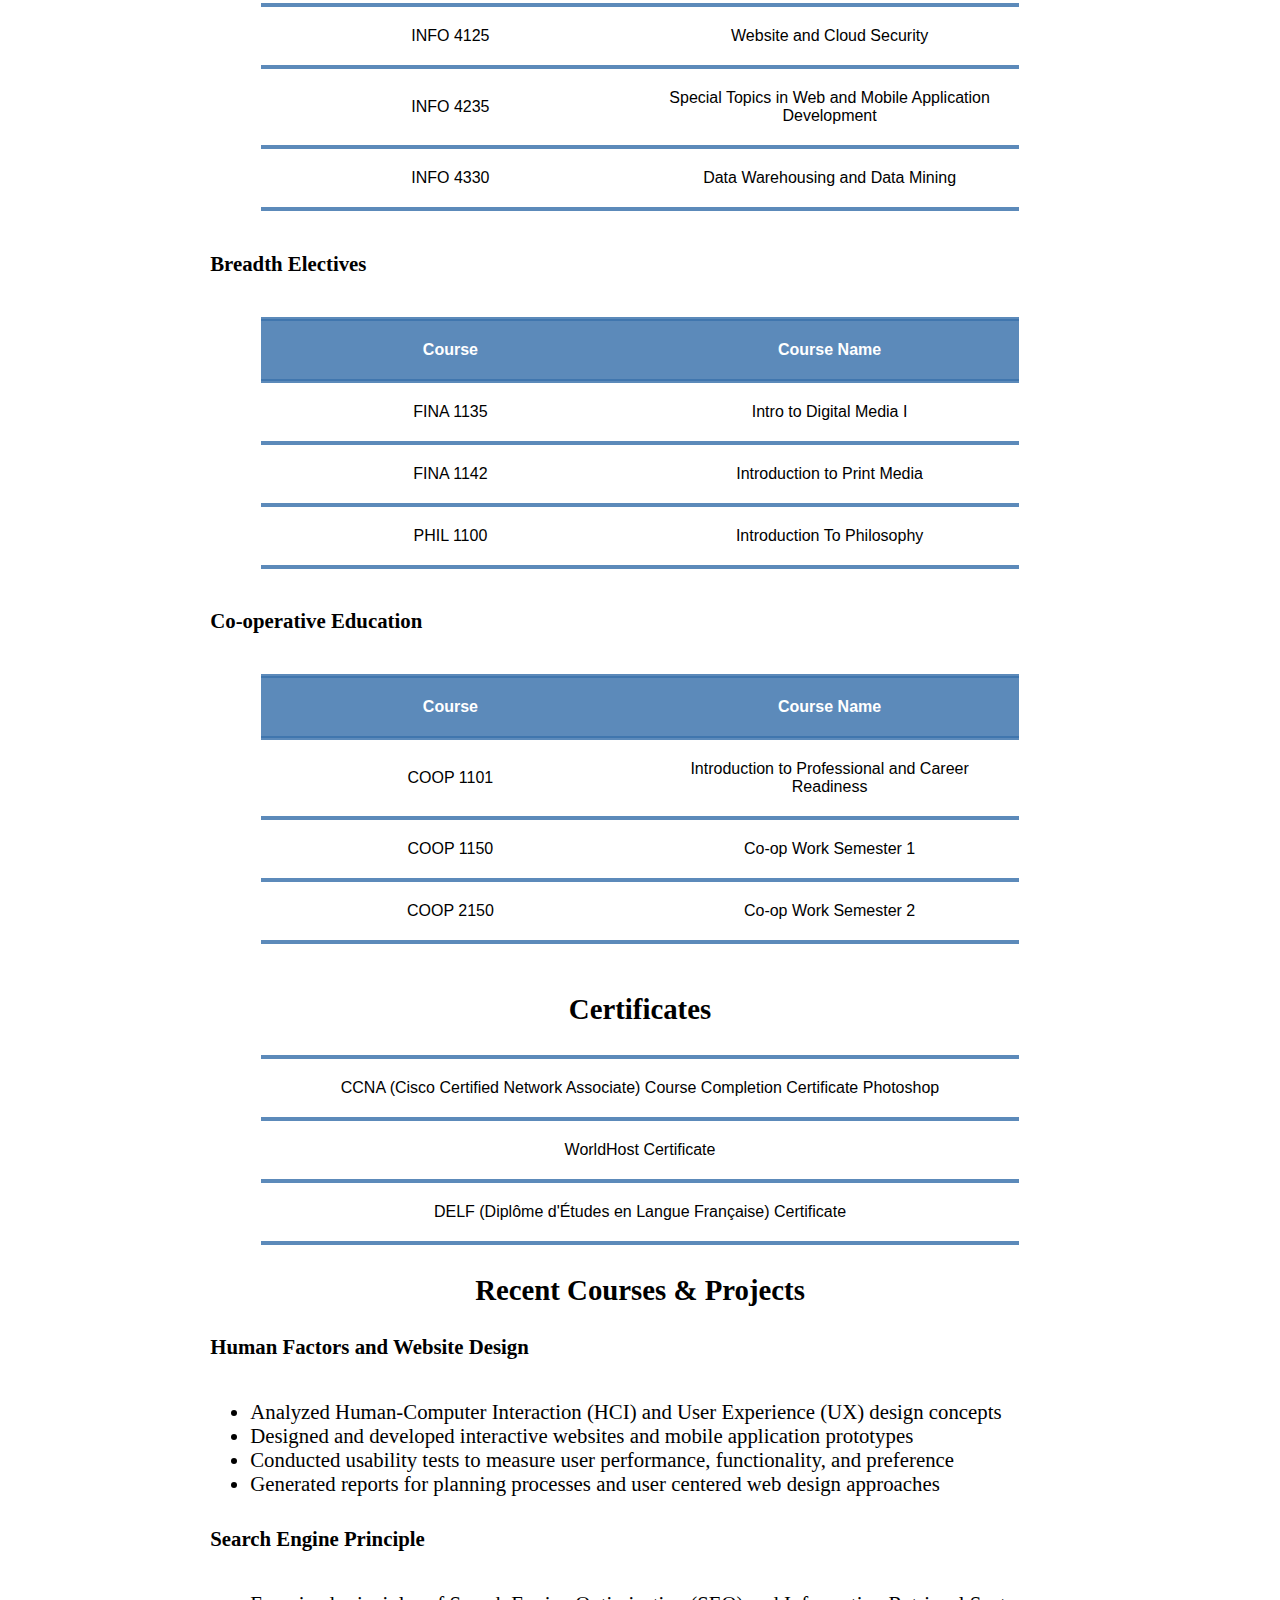
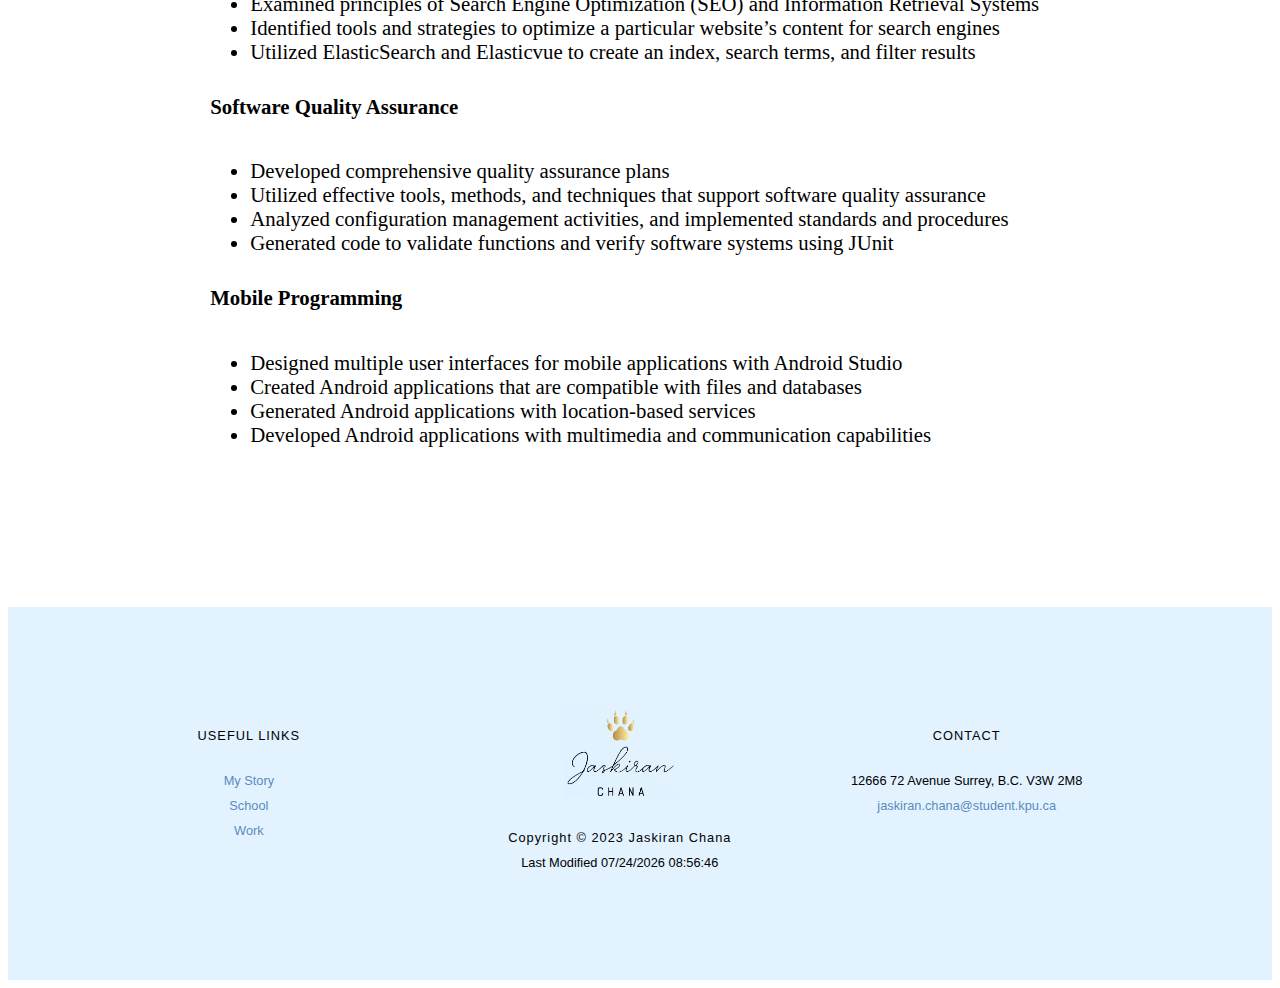
==== commit d1e9c573: "Update school.html" ====
--- a/school.html
+++ b/school.html
@@ -2,7 +2,8 @@
 <html>
 	<head>
 		<meta charset="utf-8">
-        <title>Jaskiran Chana</title>
+		<meta name="viewport" content="width=device-width, initial-scale=1" />
+        <title>Education</title>
         <!-- External CSS styles -->
         <link rel="stylesheet" href="styles.css">
     </head>
@@ -355,4 +356,4 @@
 			</div>
 		</footer>
 	</body>
-</html>+</html>
--- a/styles.css
+++ b/styles.css
@@ -489,7 +489,7 @@
 
 .footer-column-2{
 	flex-grow:2;
-	margin-left:18%;
+	margin-left:15%;
 }
 
 .footer div h5{
@@ -1857,4 +1857,4 @@
 	#desktop{
 		display: none; 
 	}			
-}+}
